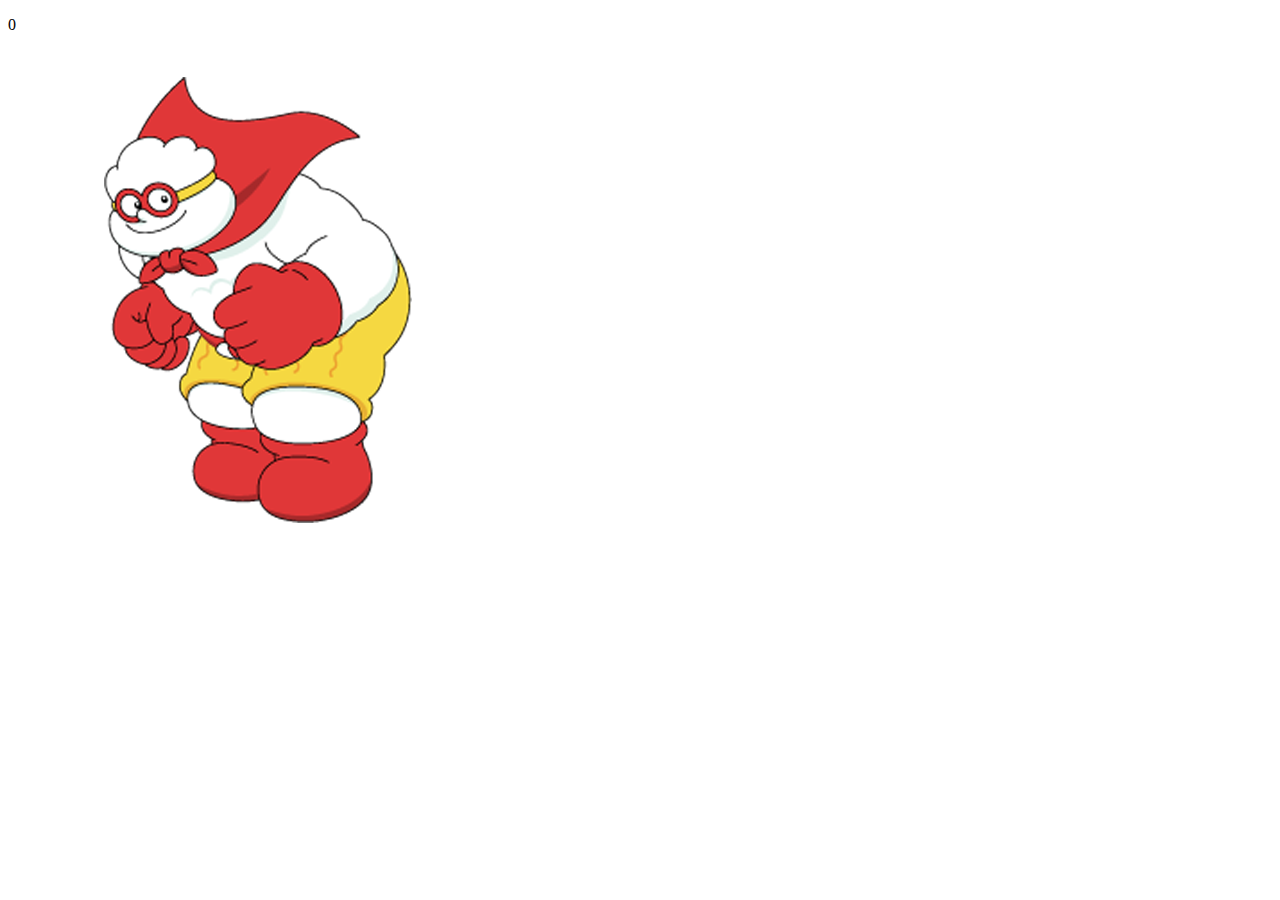
==== 01_클릭하면 방귀/index.html @ 2aa6b944 "first commit" ====
<!DOCTYPE html>
<html lang="en">
<head>
    <meta charset="UTF-8">
    <meta name="viewport" content="width=device-width, initial-scale=1.0">
    <title>fart test</title>
    <style rel="stylesheet" src="style/style.css"></style>
</head>
<body>
    <p id="num"><a id="clicks">0</a></p>
    <div id="img01"> <img id = fartImage src="images/image01.png" onclick="fart()"> </div>
    <script>
        var clicks = 0;

        function fart(){
            var sound1 = new Audio() ;
            sound1.src = "sounds/fart01_sfx.wav"
            sound1.play() ;
            document.getElementById('fartImage').src = 'images/image02.png'
            
            setTimeout(function(){
                document.getElementById('fartImage').src = 'images/image01.png'
            }, 300)
            
            
            clicks += 1;
            document.getElementById("clicks").innerHTML = clicks;

        }
        
    </script>
</body>
</html>
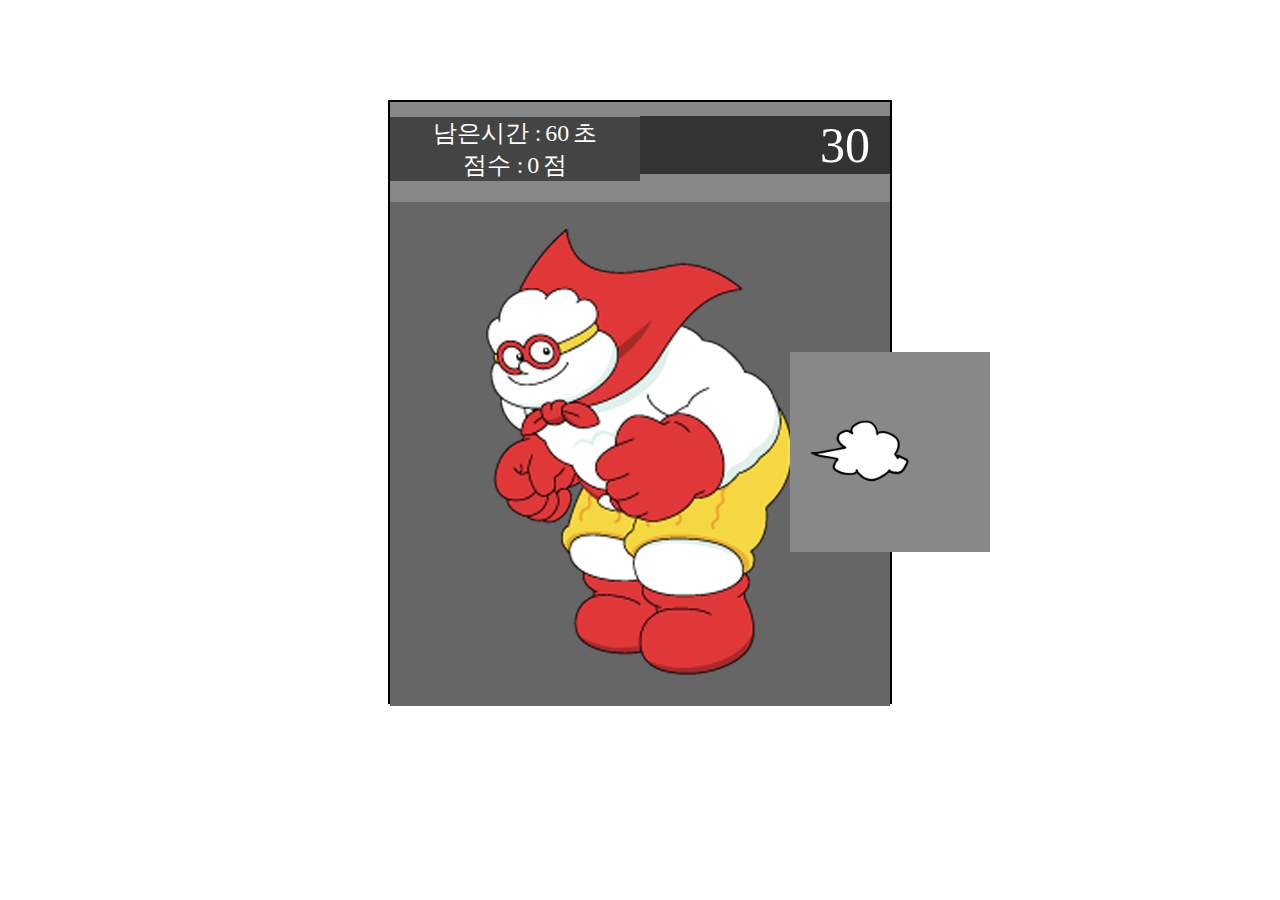
==== commit 3d8a5a26: "second commit" ====
--- a/01_클릭하면 방귀/index.html
+++ b/01_클릭하면 방귀/index.html
@@ -4,10 +4,61 @@
     <meta charset="UTF-8">
     <meta name="viewport" content="width=device-width, initial-scale=1.0">
     <title>fart test</title>
-    <style rel="stylesheet" src="style/style.css"></style>
+    <link rel="stylesheet" href="style/style.css">
+        
 </head>
 <body>
-    <p id="num"><a id="clicks">0</a></p>
+    <div id="all">
+        <div id="Upper"  class="clearfix"> 
+        <div class="Upper_left">
+            <div class="Upper_left_cont1">
+                <a>남은시간 :</a>
+                <a> 60</a>
+                <a> 초</a>
+            
+            </div>
+            <div class="Upper_left_cont2">
+                <a>점수 :</a>  
+                <a id="score">0</a>
+                <a>점</a>
+            </div>
+        </div>
+        <div class="Upper_right">
+            <a>30</a>
+        </div>    
+        </div>
+
+        <div id="Disp" class="clearfix">
+            <div id="img01"> <img id = fartImage src="images/image01.png" onclick="fart()"> </div>
+            <div id="fx01"> <img id="fartA" src="images/FX_fartA_01.png"> </div>
+        </div>
+    </div>  
+    <scrpit src="scripts/javascript.js"></scrpit>
+    <script>
+        var clicks = 0;
+
+        function fart(){
+        var sound1 = new Audio() ;
+        sound1.src = "sounds/fart01_sfx.wav"
+        sound1.play() ;
+        document.getElementById('fartImage').src = 'images/image02.png'
+
+        setTimeout(function(){
+            document.getElementById('fartImage').src = 'images/image01.png'
+        }, 300)
+
+
+        clicks += 1;
+        document.getElementById("score").innerHTML = clicks;
+        }
+    </script>
+
+
+
+
+    <!-- <p>남은시간 : </p>
+    <p id="score">score : <a id="clicks">0</a></p> 
+
     <div id="img01"> <img id = fartImage src="images/image01.png" onclick="fart()"> </div>
     <script>
         var clicks = 0;
@@ -26,8 +77,7 @@
             clicks += 1;
             document.getElementById("clicks").innerHTML = clicks;
 
-        }
-        
     </script>
+    } -->
 </body>
 </html>--- a/01_클릭하면 방귀/style/style.css
+++ b/01_클릭하면 방귀/style/style.css
@@ -0,0 +1,57 @@
+/* reset */
+@charset "UTF-8" ;
+* {margin: 0; padding: 0; font-size: 16px;}
+li {list-style: none;}
+a {color: white; text-decoration: none; font-size: 24px;}
+.clearfix::before, .clearfix::after {display: block; content: ''; clear: both;}
+
+#all {
+    width: 500px; height: 600px; margin: 0 auto; margin-top: 100px;
+    background: #999;
+    border: 2px solid black;
+}
+
+#Upper {
+    position: relative;
+    height:100px ;
+    background-color: #888;
+}
+
+.Upper_left {
+    width: 50%;  background: #444; 
+    float: left; 
+    text-align: center; 
+    margin-top: 15px;
+} 
+.Upper_left_cont1 { }
+.Upper_left_cont2 { }
+
+.Upper_right {
+    width: 50%;  
+    float: left; 
+    text-align: right; 
+    background: #333; 
+    margin-top: 14px;
+}
+.Upper_right a {
+    font-size: 50px;
+    margin : 20px;
+    
+}
+    
+
+#Disp {
+    width: 500px;height: 500px; 
+    position : relative;
+}
+
+#img01 {background: #666;}
+#fartImage {}
+
+#fx01 {}
+#fartA {
+    width: 200px; height: 200px;
+    position : absolute;
+    left : 400px ; top : 150px ;
+    background: #888; 
+    }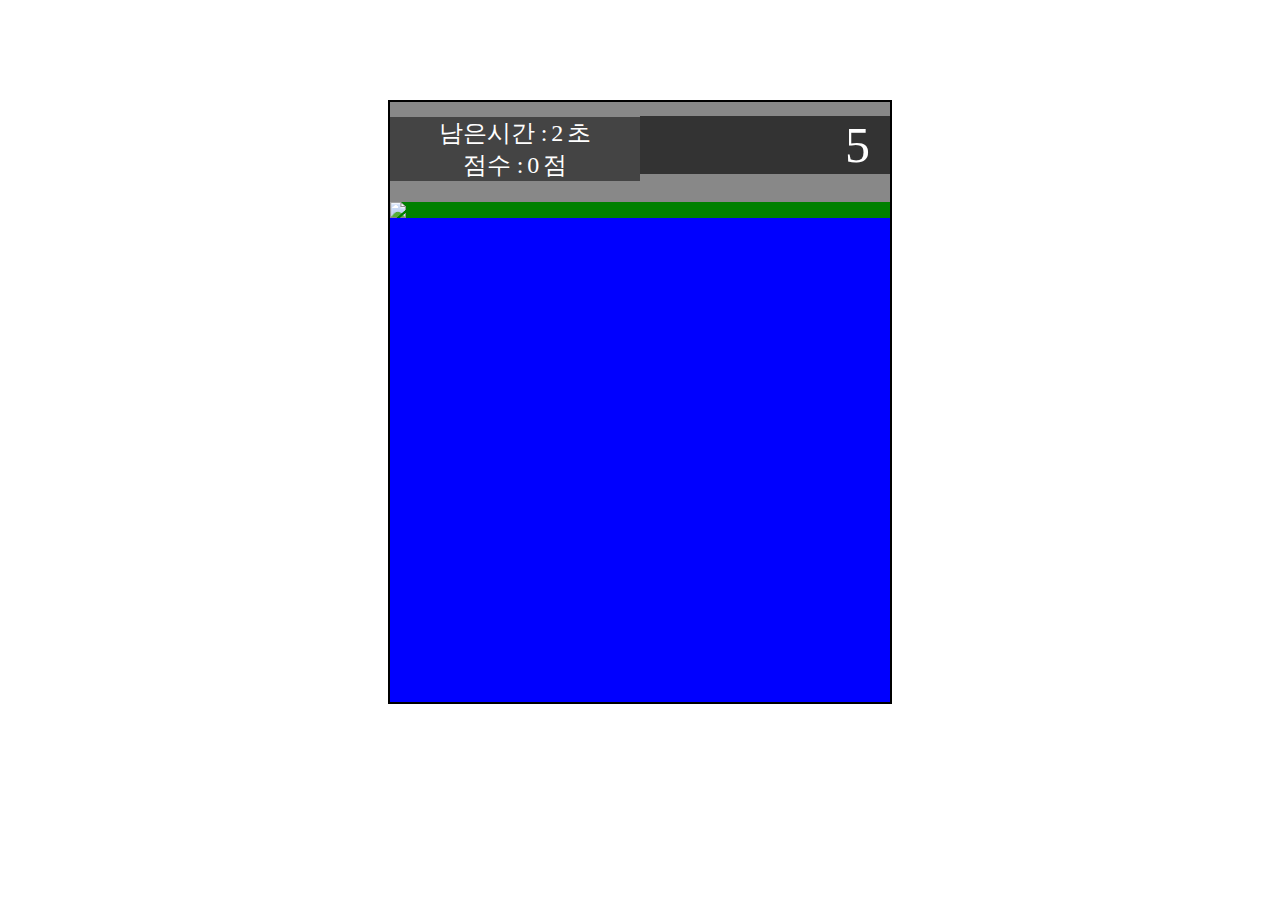
==== commit 0535e77a: "4th commit" ====
--- a/01_클릭하면 방귀/index.html
+++ b/01_클릭하면 방귀/index.html
@@ -1,10 +1,11 @@
 <!DOCTYPE html>
-<html lang="en">
+<html lang="ko">
 <head>
     <meta charset="UTF-8">
-    <meta name="viewport" content="width=device-width, initial-scale=1.0">
     <title>fart test</title>
     <link rel="stylesheet" href="style/style.css">
+    <script src="https://ajax.googleapis.com/ajax/libs/jquery/1.12.4/jquery.min.js"></script>
+    <script src="scripts/javascript.js"></script>
         
 </head>
 <body>
@@ -13,7 +14,7 @@
         <div class="Upper_left">
             <div class="Upper_left_cont1">
                 <a>남은시간 :</a>
-                <a> 60</a>
+                <a id="countDown">2</a> 
                 <a> 초</a>
             
             </div>
@@ -24,60 +25,27 @@
             </div>
         </div>
         <div class="Upper_right">
-            <a>30</a>
+            <a id="exp">0</a>
         </div>    
         </div>
+        <div id="Disp" class="clearfix">
+            <div id="img01"> 
+                <img id = "Character" src = "images/CH_A_01.PNG" onclick="fart()"> 
+                <img id = "transform_fx" src="images/FX_A_01.png">
+            </div>
 
-        <div id="Disp" class="clearfix">
-            <div id="img01"> <img id = fartImage src="images/image01.png" onclick="fart()"> </div>
-            <div id="fx01"> <img id="fartA" src="images/FX_fartA_01.png"> </div>
+            <div id="fx01"> 
+                <img id="fart" src="images/FX_fart_empty.png">
+            </div>
+
+            <div id="myScore">
+                <a>내 점수 : </a>
+                <a id="finScore">0</a>
+                <a>점</a>
+            </div>
+
+            <img id="restart" src="images/restart.png" onclick="reset()">
         </div>
     </div>  
-    <scrpit src="scripts/javascript.js"></scrpit>
-    <script>
-        var clicks = 0;
-
-        function fart(){
-        var sound1 = new Audio() ;
-        sound1.src = "sounds/fart01_sfx.wav"
-        sound1.play() ;
-        document.getElementById('fartImage').src = 'images/image02.png'
-
-        setTimeout(function(){
-            document.getElementById('fartImage').src = 'images/image01.png'
-        }, 300)
-
-
-        clicks += 1;
-        document.getElementById("score").innerHTML = clicks;
-        }
-    </script>
-
-
-
-
-    <!-- <p>남은시간 : </p>
-    <p id="score">score : <a id="clicks">0</a></p> 
-
-    <div id="img01"> <img id = fartImage src="images/image01.png" onclick="fart()"> </div>
-    <script>
-        var clicks = 0;
-
-        function fart(){
-            var sound1 = new Audio() ;
-            sound1.src = "sounds/fart01_sfx.wav"
-            sound1.play() ;
-            document.getElementById('fartImage').src = 'images/image02.png'
-            
-            setTimeout(function(){
-                document.getElementById('fartImage').src = 'images/image01.png'
-            }, 300)
-            
-            
-            clicks += 1;
-            document.getElementById("clicks").innerHTML = clicks;
-
-    </script>
-    } -->
 </body>
 </html>--- a/01_클릭하면 방귀/style/style.css
+++ b/01_클릭하면 방귀/style/style.css
@@ -4,6 +4,10 @@
 li {list-style: none;}
 a {color: white; text-decoration: none; font-size: 24px;}
 .clearfix::before, .clearfix::after {display: block; content: ''; clear: both;}
+img {
+    display: block;
+  }
+
 
 #all {
     width: 500px; height: 600px; margin: 0 auto; margin-top: 100px;
@@ -43,15 +47,48 @@
 #Disp {
     width: 500px;height: 500px; 
     position : relative;
+    background: blue;
 }
 
-#img01 {background: #666;}
-#fartImage {}
+#myScore {
+    width: 500px; height: 100px;
+    position : absolute;
+    left : 0 ; top : 289px;
+    z-index: 2;
+    text-align: center;
+    font-size: 30px;
+    display: none;
+}
+
+#restart{
+    position: absolute;
+    left : 47% ;
+    transform: translate(-50%, -50%);
+    z-index: 3;
+    top : 400px ;
+    width :50% ; height: auto ;  
+    display: none;
+}
+
+#img01 {background: green;}
+
+#character {
+    z-index: 1;
+}
+
+#transform_fx {
+    width: 500px; height: 500px;
+    display: none;
+    position : absolute;
+    left : 0 ; top : 0 ;
+
+}
 
 #fx01 {}
-#fartA {
+#fart {
     width: 200px; height: 200px;
     position : absolute;
-    left : 400px ; top : 150px ;
-    background: #888; 
-    }+    left : 320px ; top : 220px ;
+    display : block ; 
+    }
+
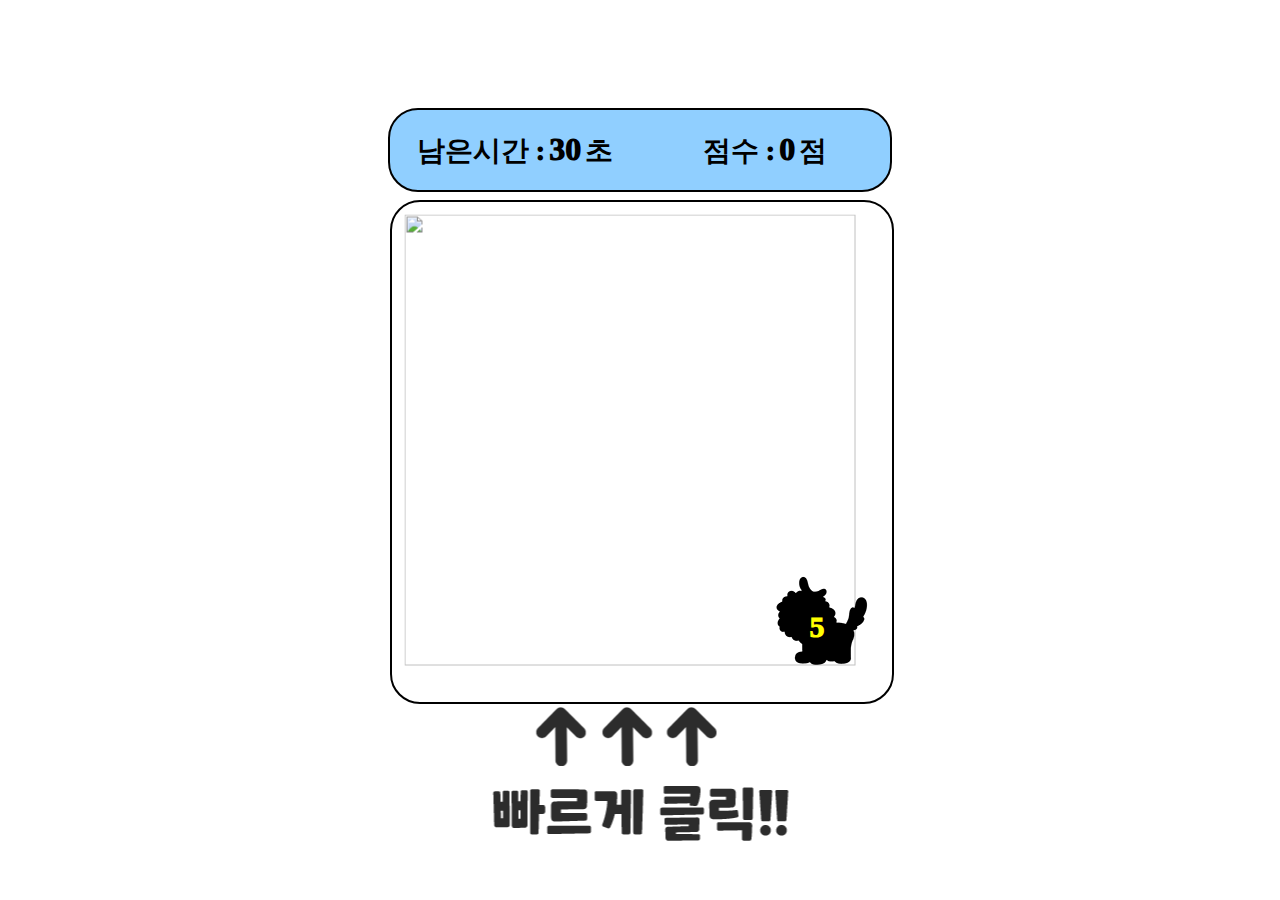
==== commit acac7168: "5th commit" ====
--- a/01_클릭하면 방귀/index.html
+++ b/01_클릭하면 방귀/index.html
@@ -14,7 +14,7 @@
         <div class="Upper_left">
             <div class="Upper_left_cont1">
                 <a>남은시간 :</a>
-                <a id="countDown">2</a> 
+                <a id="countDown">0</a> 
                 <a> 초</a>
             
             </div>
@@ -24,9 +24,7 @@
                 <a>점</a>
             </div>
         </div>
-        <div class="Upper_right">
-            <a id="exp">0</a>
-        </div>    
+   
         </div>
         <div id="Disp" class="clearfix">
             <div id="img01"> 
@@ -44,8 +42,15 @@
                 <a>점</a>
             </div>
 
+            <div class="Upper_right">
+                <img id="next_level" src="images/next_level_02.png">
+                <a id="exp">0</a>
+            </div> 
+
             <img id="restart" src="images/restart.png" onclick="reset()">
         </div>
+        <img id="clickHere" src="images/click here.png">
     </div>  
+    <button id="test" onclick="test()">test</button>
 </body>
 </html>--- a/01_클릭하면 방귀/style/style.css
+++ b/01_클릭하면 방귀/style/style.css
@@ -2,7 +2,7 @@
 @charset "UTF-8" ;
 * {margin: 0; padding: 0; font-size: 16px;}
 li {list-style: none;}
-a {color: white; text-decoration: none; font-size: 24px;}
+a {color: black; text-decoration: none; font-size: 24px;}
 .clearfix::before, .clearfix::after {display: block; content: ''; clear: both;}
 img {
     display: block;
@@ -11,53 +11,105 @@
 
 #all {
     width: 500px; height: 600px; margin: 0 auto; margin-top: 100px;
-    background: #999;
-    border: 2px solid black;
+   
 }
 
 #Upper {
     position: relative;
-    height:100px ;
-    background-color: #888;
+    height:100px ; width: 500px;
+
 }
 
 .Upper_left {
-    width: 50%;  background: #444; 
+    width: 100%; height: 80%;
     float: left; 
     text-align: center; 
-    margin-top: 15px;
+    position: relative;
+    top : 50% ; left : 50% ; 
+    transform: translate(-50%, -50%);
+    border: 2px solid black;
+    border-radius: 30px;
+    background: #90cfff;
 } 
-.Upper_left_cont1 { }
-.Upper_left_cont2 { }
+
+.Upper_left a {
+    font-size: 28px;
+    font-weight: 1000;
+}
+
+#score {
+    font-size: 32px;
+}
+
+#countDown{
+    font-size: 32px;
+}
+
+.Upper_left_cont1 {
+    float: left; 
+    width: 50%; 
+    position: relative;
+    top : 50% ; 
+    transform: translateY(-50%);
+ }
+.Upper_left_cont2 {
+    float: right;
+    width: 50%; 
+    position: relative;
+    top : 50% ; 
+    transform: translateY(-50%);
+ }
 
 .Upper_right {
-    width: 50%;  
-    float: left; 
-    text-align: right; 
-    background: #333; 
-    margin-top: 14px;
+    width: 150px; height: 150px;  
+    position: absolute; 
+    display: block;
+    right: 0;
+    bottom: 0;
+    z-index: 3;
 }
+
+#next_level {
+    display: block;
+}
+
+#exp {
+    display: block;
+}
+
 .Upper_right a {
-    font-size: 50px;
-    margin : 20px;
-    
+    display: block;
+    color : yellow ;
+    font-size: 30px;
+    font-weight: 1000;
+    text-align: center;
+    position: absolute;
+    top: 50%;
+    left: 50%;
+    transform: translate(-50%, -50%);    
+
 }
     
 
 #Disp {
     width: 500px;height: 500px; 
     position : relative;
-    background: blue;
+    border: 2px solid black;
+    border-radius: 30px;
 }
 
 #myScore {
     width: 500px; height: 100px;
     position : absolute;
-    left : 0 ; top : 289px;
+    left : 0 ; top : 235px;
     z-index: 2;
     text-align: center;
     font-size: 30px;
     display: none;
+    font-weight: 1000;
+}
+#myScore a {
+
 }
 
 #restart{
@@ -65,15 +117,27 @@
     left : 47% ;
     transform: translate(-50%, -50%);
     z-index: 3;
-    top : 400px ;
+    top : 350px ;
     width :50% ; height: auto ;  
     display: none;
 }
+#restart:hover {
+    filter: brightness(200%);
+    width :55% ;
+}
 
-#img01 {background: green;}
+#img01 {
+    
+}
 
-#character {
+#Character {
     z-index: 1;
+    position: absolute;
+    display: block;
+    width: 95%; height: 95%;
+    transform: translate(-50%, -50%);
+    top: 50%;
+    left: 50%;
 }
 
 #transform_fx {
@@ -81,7 +145,7 @@
     display: none;
     position : absolute;
     left : 0 ; top : 0 ;
-
+    z-index: 4;
 }
 
 #fx01 {}
@@ -90,5 +154,15 @@
     position : absolute;
     left : 320px ; top : 220px ;
     display : block ; 
+    z-index: 3;
     }
 
+#clickHere {
+    position: relative;
+    left: 50%;
+    transform: translateX(-50%);
+}
+
+#test{
+    display: none;
+}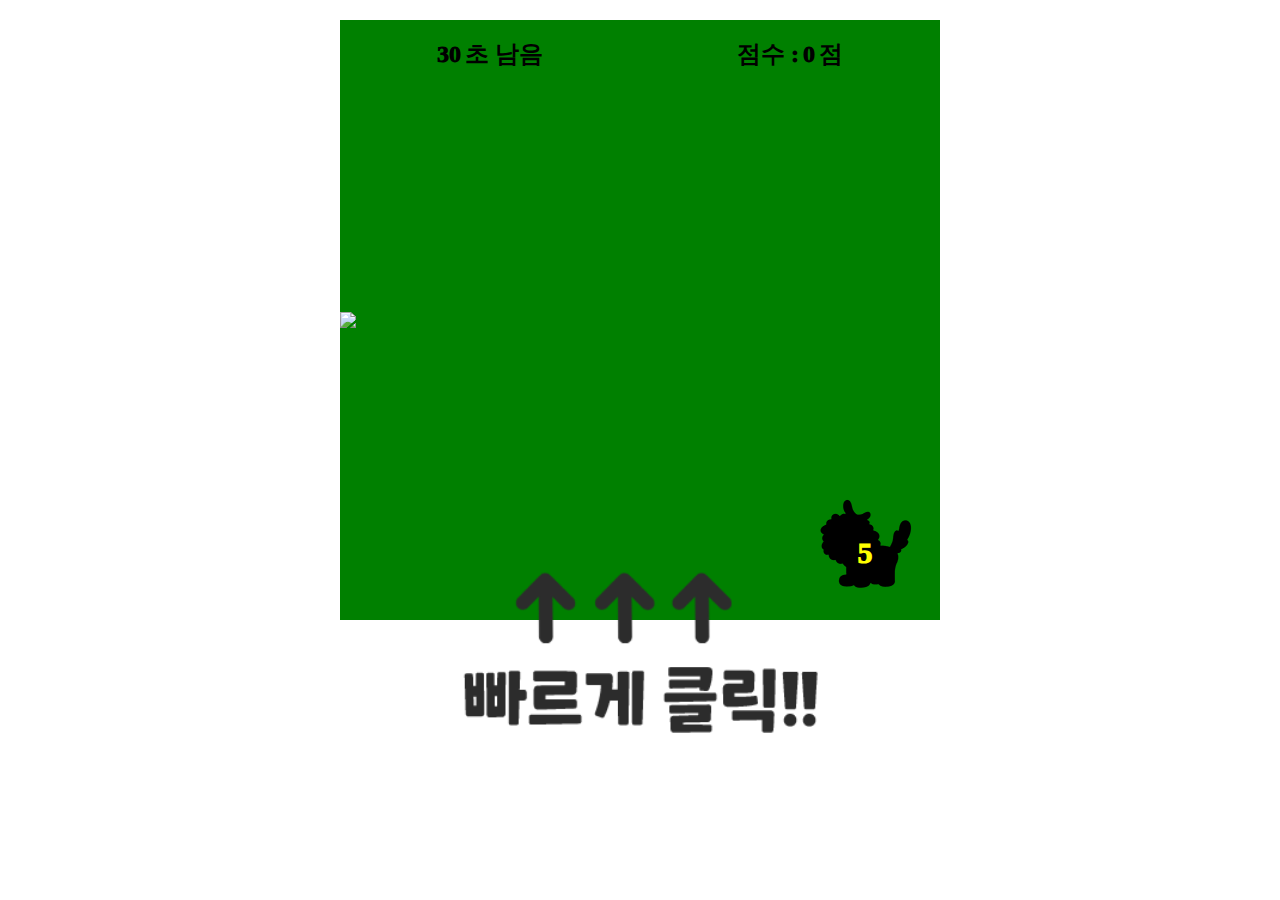
==== commit 42ba474e: "6th commit" ====
--- a/01_클릭하면 방귀/index.html
+++ b/01_클릭하면 방귀/index.html
@@ -2,29 +2,17 @@
 <html lang="ko">
 <head>
     <meta charset="UTF-8">
-    <title>fart test</title>
-    <link rel="stylesheet" href="style/style.css">
-    <script src="https://ajax.googleapis.com/ajax/libs/jquery/1.12.4/jquery.min.js"></script>
-    <script src="scripts/javascript.js"></script>
+    <meta name="viewport" 
+      content="width=device-width, initial-scale=1.0, maximum-scale=1.0, user-scalable=0">
+    <title>BooBooMan Fart Game</title>
+    <link rel="stylesheet" href="style/style2.css">
+    <link rel="short icon" href="#">
         
 </head>
 <body>
     <div id="all">
         <div id="Upper"  class="clearfix"> 
-        <div class="Upper_left">
-            <div class="Upper_left_cont1">
-                <a>남은시간 :</a>
-                <a id="countDown">0</a> 
-                <a> 초</a>
-            
-            </div>
-            <div class="Upper_left_cont2">
-                <a>점수 :</a>  
-                <a id="score">0</a>
-                <a>점</a>
-            </div>
-        </div>
-   
+
         </div>
         <div id="Disp" class="clearfix">
             <div id="img01"> 
@@ -42,15 +30,32 @@
                 <a>점</a>
             </div>
 
+            <div class="Upper_left">
+                <div class="Upper_left_cont1">
+                    <a class="leftTime">남은시간 :</a>
+                    <a id="countDown">0</a> 
+                    <a> 초 남음</a>
+                
+                </div>
+                <div class="Upper_left_cont2">
+                    <a>점수 :</a>  
+                    <a id="score">0</a>
+                    <a>점</a>
+                </div>
+            </div>
+
             <div class="Upper_right">
                 <img id="next_level" src="images/next_level_02.png">
                 <a id="exp">0</a>
             </div> 
 
             <img id="restart" src="images/restart.png" onclick="reset()">
+            <img id="clickHere" src="images/click here.png">
         </div>
-        <img id="clickHere" src="images/click here.png">
+        
     </div>  
     <button id="test" onclick="test()">test</button>
+    <script src="https://ajax.googleapis.com/ajax/libs/jquery/1.12.4/jquery.min.js"></script>
+    <script src="scripts/javascript.js"></script>
 </body>
 </html>--- a/01_클릭하면 방귀/style/style2.css
+++ b/01_클릭하면 방귀/style/style2.css
@@ -0,0 +1,150 @@
+/* reset */
+@charset "UTF-8" ;
+* {margin: 0; padding: 0; }
+li {list-style: none;}
+a {color: black; text-decoration: none; font-size: 24px;}
+.clearfix::before, .clearfix::after {display: block; content: ''; clear: both;}
+img {
+    display: block;
+  }
+
+#all{
+    margin: 0 auto;
+    width: 100% ; 
+    max-width: 600px;
+    height: 800px;
+    position: relative;
+}
+
+#Upper{
+}
+    .leftTime {display: none;}
+
+
+
+#Disp{
+    width: 100%;
+    padding-top: 100%;
+    background: green;
+    position: absolute;
+    top : 40% ;
+    transform: translateY(-50%);
+    z-index: 1;
+}
+
+.Upper_left{
+    width: 100%;
+    position: absolute;
+    z-index: 2;
+    left: 50%;
+    top : 3%;
+    transform: translateX(-50%);
+    font-weight: 1000;
+    display : block ; 
+}
+    .Upper_left_cont1{
+        width: 50%;
+        float: left;
+        text-align: center;
+    }
+    .Upper_left_cont2{
+        width: 50%;
+        float: left;
+        text-align: center;
+    }
+
+
+#Character{
+    width: 100%;
+    position: absolute ;
+    top : 50% ; 
+    left : 50% ; 
+    transform: translate(-50%, -50%);
+    display: block ;
+    z-index: 1;
+}
+
+#transform_fx{
+    width: 100%;
+    position: absolute ;
+    top : 50% ; 
+    left : 50% ; 
+    transform: translate(-50%, -50%);
+    display: none ;
+    z-index: 2;
+}
+
+.Upper_right{
+    width: 150px;
+    height: 150px;
+    position: absolute ;
+    display: block;
+    right: 0;
+    bottom : 0; 
+    z-index: 2;
+}
+    #next_level{
+        position: absolute ;
+        right: 0;
+        bottom : 0;
+        z-index: 2;
+        display: block;
+    }
+    #exp{
+        display: block;
+        font-size: 30px;
+        font-weight: 1000;
+        color: yellow; 
+        position: absolute ;
+        left : 50% ;
+        top : 55% ; 
+        transform: translate(-50%, -50%);
+        z-index: 2;
+    }
+
+#fart {
+    width: 200px; height: 200px;
+    position : absolute;
+    left : 240px ; top : 165px ;
+    display : block ; 
+    z-index: 2;
+    }
+
+#clickHere{
+    width: 60%;
+    position : absolute;
+    left : 50% ; 
+    transform: translateX(-50%);
+    bottom: -20%;
+    display: block;
+    z-index: 2;
+}
+
+#restart{
+    position: absolute;
+    left : 48% ;
+    transform: translate(-50%, -50%);
+    z-index: 3;
+    top : 70% ;
+    width :50% ; height: auto ;  
+    display: none;
+}
+#restart:hover {
+    filter: brightness(200%);
+    width :55% ;
+}
+
+#myScore{
+    width: 100%;
+    position : absolute;
+    left : 0 ; top : 46%;
+    z-index: 2;
+    text-align: center;
+    font-size: 30px;
+    display: none;
+    font-weight: 1000;
+}
+
+#test{
+    display: none;
+}
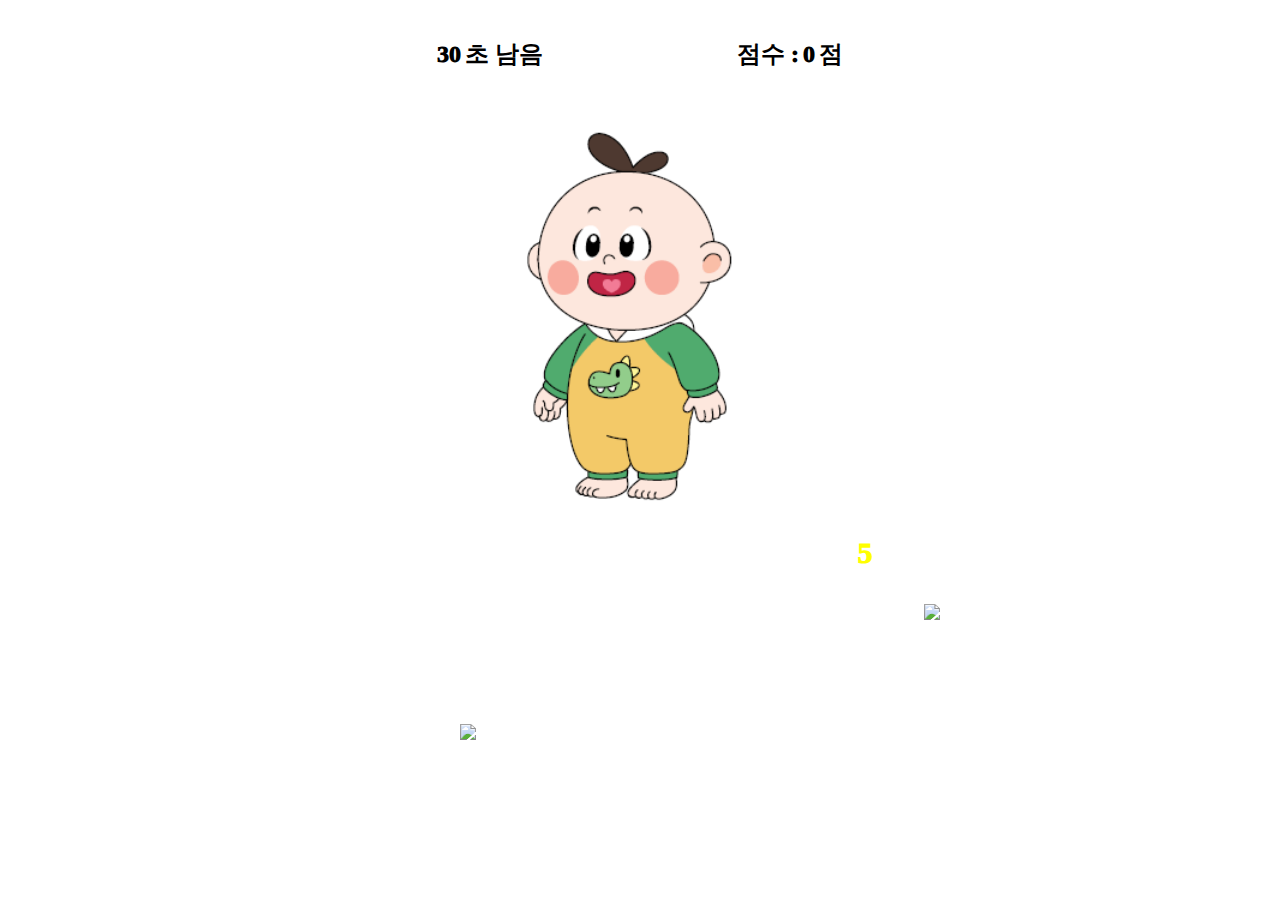
==== commit ccbd1862: "7th commit" ====
--- a/01_클릭하면 방귀/index.html
+++ b/01_클릭하면 방귀/index.html
@@ -7,7 +7,7 @@
     <title>BooBooMan Fart Game</title>
     <link rel="stylesheet" href="style/style2.css">
     <link rel="short icon" href="#">
-        
+
 </head>
 <body>
     <div id="all">
@@ -16,8 +16,8 @@
         </div>
         <div id="Disp" class="clearfix">
             <div id="img01"> 
-                <img id = "Character" src = "images/CH_A_01.PNG" onclick="fart()"> 
-                <img id = "transform_fx" src="images/FX_A_01.png">
+                <img id = "Character" src = "images/CH_A_01.GIF" onclick="fart()"> 
+                <img id = "transform_fx" src="images/FX_A_01.GIF">
             </div>
 
             <div id="fx01"> 
@@ -35,7 +35,7 @@
                     <a class="leftTime">남은시간 :</a>
                     <a id="countDown">0</a> 
                     <a> 초 남음</a>
-                
+
                 </div>
                 <div class="Upper_left_cont2">
                     <a>점수 :</a>  
@@ -45,14 +45,14 @@
             </div>
 
             <div class="Upper_right">
-                <img id="next_level" src="images/next_level_02.png">
+                <img id="next_level" src="images/next_level_02.GIF">
                 <a id="exp">0</a>
             </div> 
 
-            <img id="restart" src="images/restart.png" onclick="reset()">
-            <img id="clickHere" src="images/click here.png">
+            <img id="restart" src="images/restart.GIF" onclick="reset()">
+            <img id="clickHere" src="images/click here.GIF">
         </div>
-        
+
     </div>  
     <button id="test" onclick="test()">test</button>
     <script src="https://ajax.googleapis.com/ajax/libs/jquery/1.12.4/jquery.min.js"></script>
--- a/01_클릭하면 방귀/style/style2.css
+++ b/01_클릭하면 방귀/style/style2.css
@@ -25,7 +25,7 @@
 #Disp{
     width: 100%;
     padding-top: 100%;
-    background: green;
+    background: white;
     position: absolute;
     top : 40% ;
     transform: translateY(-50%);
